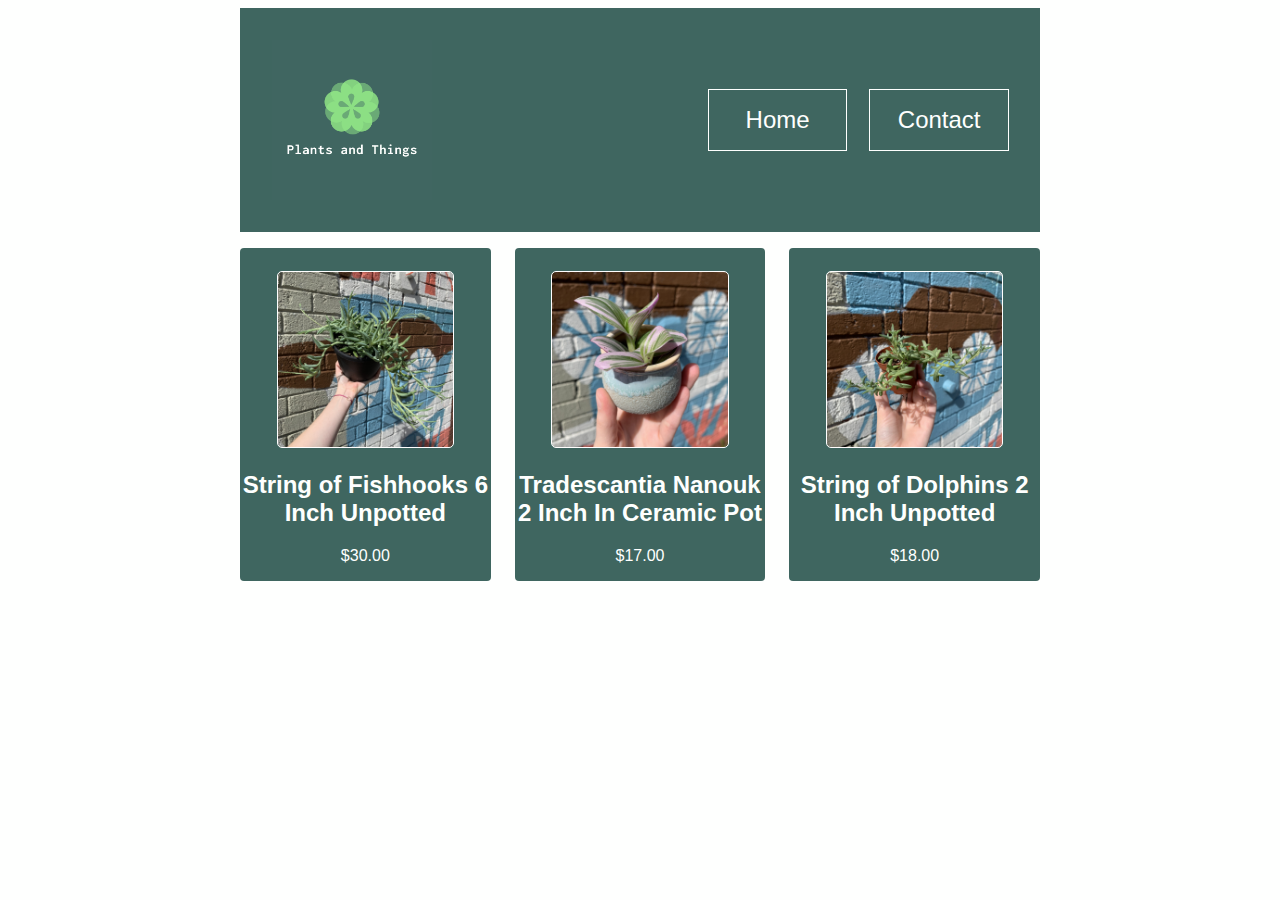
==== Submission/index.html @ ccc87f42 "Part A: Home Page" ====
<!DOCTYPE html>
<html lang="en">

<head>
  <meta charset="UTF-8" />
  <meta http-equiv="X-UA-Compatible" content="IE=edge" />
  <meta name="viewport" content="width=device-width, initial-scale=1.0" />
  <title>Home</title>
  <link rel="stylesheet" href="./style.css" />


</head>

<body>
  <div class="container">
    <div class="header">
      <img class="logo" src="./images/logo.png" />
      <a class="menu" href="/">Home</a>
      <a class="menu" href="/">Contact</a>
    </div>

    <div class="grid">
      <div class="card">
        <img class="product-img" src="./images/product-string-of-fishhooks.jpg" />
        <h2>String of Fishhooks 6 Inch Unpotted</h2>
        <p>$30.00</p>
      </div>

      <div class="card">
        <img class="product-img" src="./images/product-tradescantia.jpg" />
        <h2>Tradescantia Nanouk 2 Inch In Ceramic Pot</h2>
        <p>$17.00</p>
      </div>

      <div class="card">
        <img class="product-img" src="./images/product-string-of-dolphins.jpg" />
        <h2>String of Dolphins 2 Inch Unpotted</h2>
        <p>$18.00</p>
      </div>
    </div>
  </div>
</body>

</html>
---- Submission/style.css ----
.container {
  max-width: 50rem;
  margin: 0 auto;
}

.header {
}

.logo {
  max-width: 10rem;
  margin: auto;
}

.menu-container {
  margin: auto;
}

.menu {
  text-align: center;
  display: block;
  font-size: 1.5rem;
  padding: 1rem;
  height: fit-content;
  outline: 1px solid #3f6660;
  color: #3f6660;
  text-decoration: none;
  width: fit-content;
  margin: 1rem auto;
}

.menu:hover {
  background-color: rgba(255, 255, 255, 0.15);
}

.product-img {
  width: 70%;
  outline: 1px solid white;
  border-radius: 4px;
  margin-top: 1.5rem;
}

body {
  text-align: center;
  font-size: 1rem;
  font-family: "Franklin Gothic Medium", "Arial Narrow", Arial, sans-serif;
  color: #3f6660;
  background-color: #fefffe;
}

.grid {
  display: grid;
  grid-template-columns: auto;
  grid-gap: 1.5rem;
  margin: auto;
}

.card {
  background-color: #3f6660;
  color: #fefffe;
  border-radius: 4px;
}

@media screen and (min-width: 30rem) {
  .grid {
    grid-template-columns: 1fr 1fr;
  }
  .menu {
    color: #fefffe;
    display: inline;
    outline-color: #fefffe;
    margin: 0;
    width: auto;
  }
  .header {
    display: grid;
    background-color: #3f6660;
    margin-bottom: 1rem;
    padding: 2rem;
    grid-template-columns: 6fr 2fr 2fr;
    grid-gap: 1.5rem;
    align-items: center;
  }
  .logo {
    margin: 0;
  }
}

@media screen and (min-width: 64rem) {
  .grid {
    grid-template-columns: 1fr 1fr 1fr;
  }
}
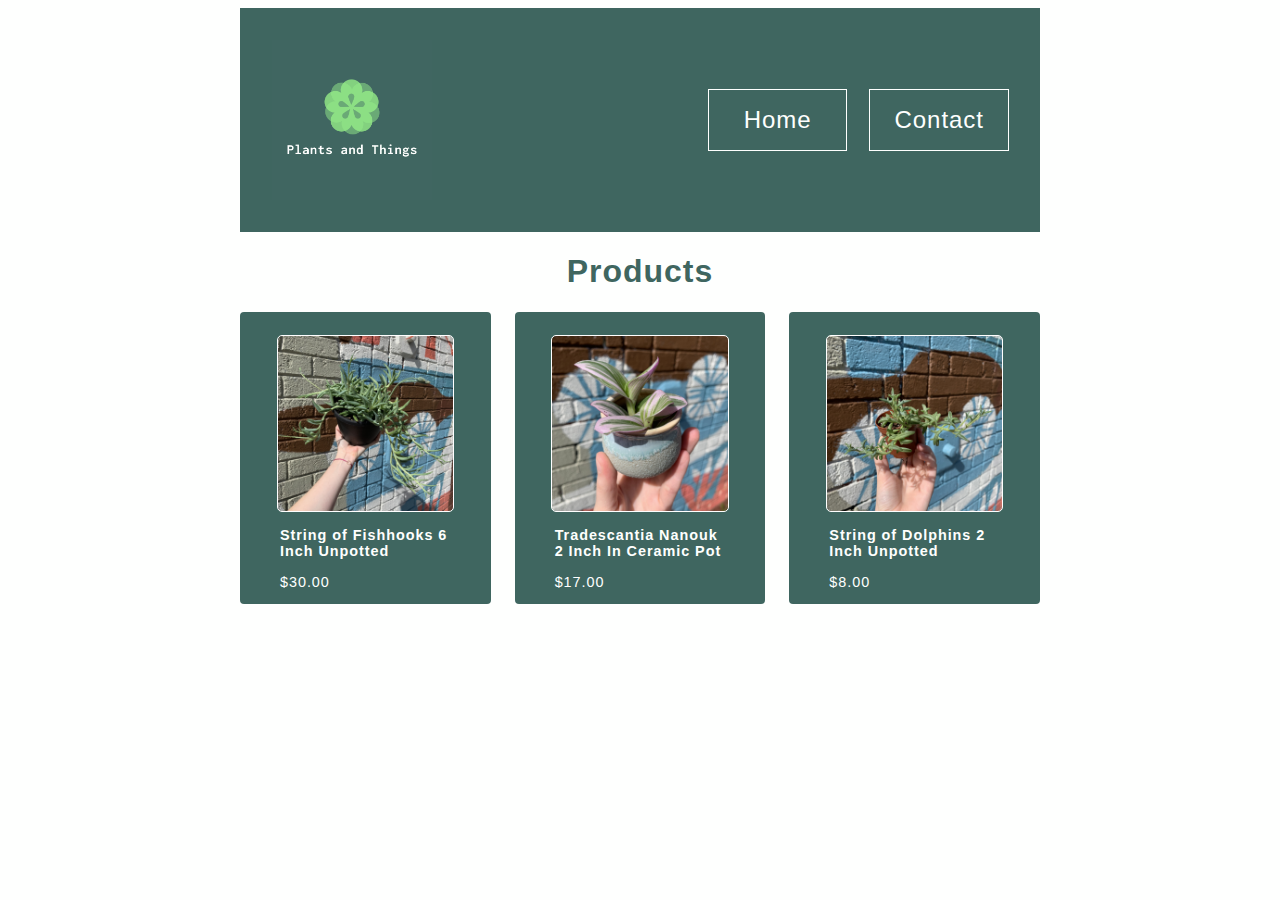
==== commit 90277799: "Part B - Updating accessibility" ====
--- a/Submission/index.html
+++ b/Submission/index.html
@@ -7,6 +7,8 @@
   <meta name="viewport" content="width=device-width, initial-scale=1.0" />
   <title>Home</title>
   <link rel="stylesheet" href="./style.css" />
+  <meta name="description"
+    content="Plants and Things online shop. Category: Plants, Types of plants: String of Fishhooks 6 Inch Unpotted, Tradescantia Nanouk 2 Inch In Ceramic Pot, String of Dolphins 2 Inch Unpotted.">
 
 
 </head>
@@ -14,28 +16,35 @@
 <body>
   <div class="container">
     <div class="header">
-      <img class="logo" src="./images/logo.png" />
+      <img class="logo" src="./images/logo.png" alt="Flower art with text:Plants and things logo" />
       <a class="menu" href="/">Home</a>
       <a class="menu" href="/">Contact</a>
     </div>
+    <div>
+      <h1>Products
 
+      </h1>
+    </div>
     <div class="grid">
       <div class="card">
-        <img class="product-img" src="./images/product-string-of-fishhooks.jpg" />
+        <img class="product-img" src="./images/product-string-of-fishhooks.jpg"
+          alt="Long dangling branches of light green trailing succulent with banana-like pods. Its fleshy succulent leaves grow down long, vining stems. The string of fishhooks plant is growing in a plastic pot, held by a womens hand in front of brick a wall" />
         <h2>String of Fishhooks 6 Inch Unpotted</h2>
         <p>$30.00</p>
       </div>
 
       <div class="card">
-        <img class="product-img" src="./images/product-tradescantia.jpg" />
+        <img class="product-img" src="./images/product-tradescantia.jpg"
+          alt="small green and pink Tradescantia plant in ceramic pot, held by a womens hand in front of brick a wall" />
         <h2>Tradescantia Nanouk 2 Inch In Ceramic Pot</h2>
         <p>$17.00</p>
       </div>
 
       <div class="card">
-        <img class="product-img" src="./images/product-string-of-dolphins.jpg" />
+        <img class="product-img" src="./images/product-string-of-dolphins.jpg"
+          alt="Trailing succulent that looks like a pod of leaping dolphins. Dolphin-shaped leaves and long hanging tendrils growing out of a plastic pot held by a womens hand in front of brick a wall" />
         <h2>String of Dolphins 2 Inch Unpotted</h2>
-        <p>$18.00</p>
+        <p>$8.00</p>
       </div>
     </div>
   </div>
--- a/Submission/style.css
+++ b/Submission/style.css
@@ -8,6 +8,7 @@
 
 .logo {
   max-width: 10rem;
+  width: 100%;
   margin: auto;
 }
 
@@ -42,9 +43,17 @@
 body {
   text-align: center;
   font-size: 1rem;
+  font-display: optional;
   font-family: "Franklin Gothic Medium", "Arial Narrow", Arial, sans-serif;
   color: #3f6660;
   background-color: #fefffe;
+}
+
+p,
+a,
+h1,
+h2 {
+  letter-spacing: 0.06rem;
 }
 
 .grid {
@@ -58,6 +67,14 @@
   background-color: #3f6660;
   color: #fefffe;
   border-radius: 4px;
+}
+
+.card > h2,
+.card > p {
+  text-align: left;
+  margin-left: 2.5rem;
+  font-size: 0.9rem;
+  margin-right: 2.5rem;
 }
 
 @media screen and (min-width: 30rem) {
@@ -85,7 +102,7 @@
   }
 }
 
-@media screen and (min-width: 64rem) {
+@media screen and (min-width: 40rem) {
   .grid {
     grid-template-columns: 1fr 1fr 1fr;
   }
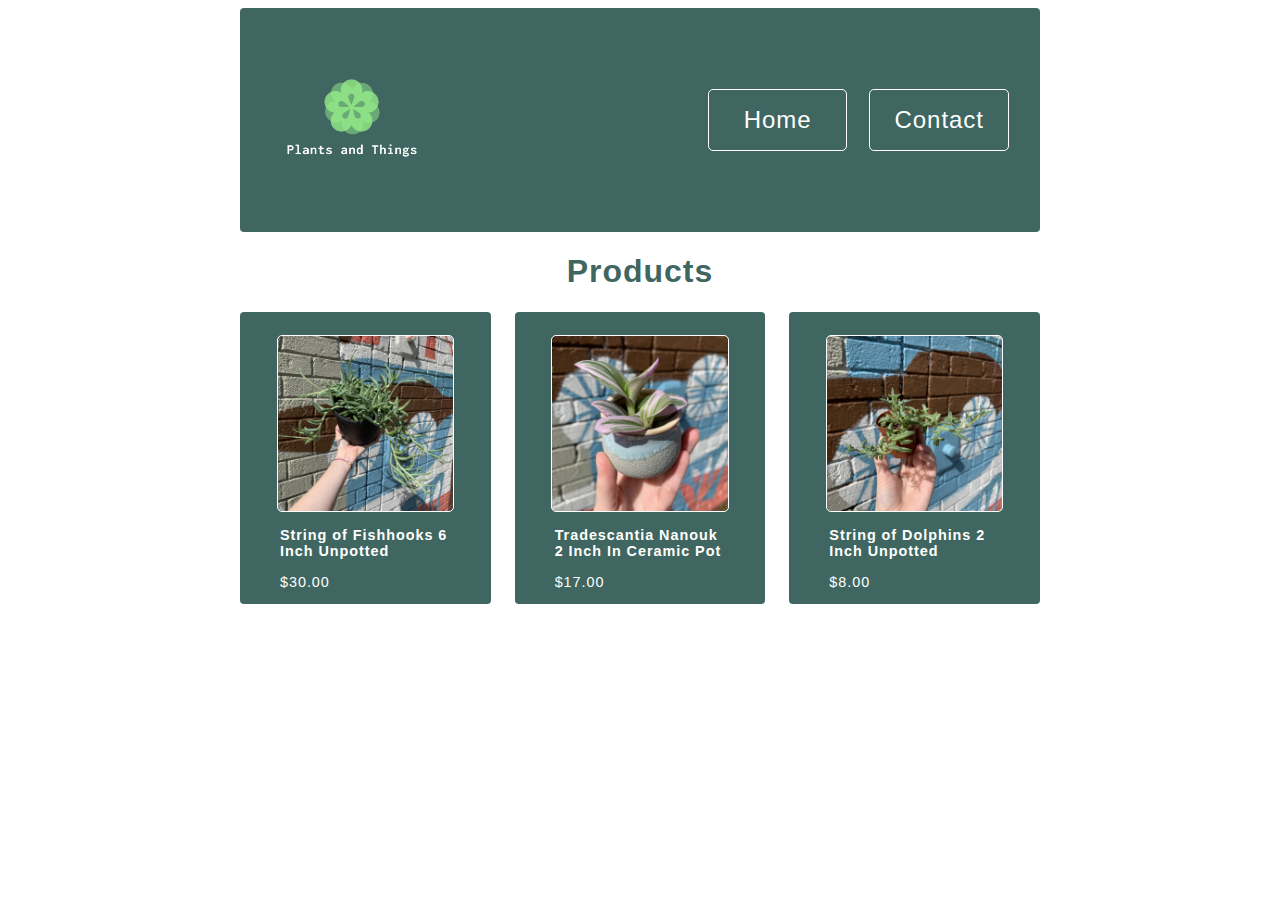
==== commit 32fa571d: "Part C: Added Links to product and added CSS" ====
--- a/Submission/index.html
+++ b/Submission/index.html
@@ -17,8 +17,8 @@
   <div class="container">
     <div class="header">
       <img class="logo" src="./images/logo.png" alt="Flower art with text:Plants and things logo" />
-      <a class="menu" href="/">Home</a>
-      <a class="menu" href="/">Contact</a>
+      <a href="./index.html" class="menu" href="/">Home</a>
+      <a href="./contact.html" class="menu" href="/">Contact</a>
     </div>
     <div>
       <h1>Products
@@ -26,27 +26,27 @@
       </h1>
     </div>
     <div class="grid">
-      <div class="card">
+      <a href="./product1.html" class="card">
         <img class="product-img" src="./images/product-string-of-fishhooks.jpg"
           alt="Long dangling branches of light green trailing succulent with banana-like pods. Its fleshy succulent leaves grow down long, vining stems. The string of fishhooks plant is growing in a plastic pot, held by a womens hand in front of brick a wall" />
         <h2>String of Fishhooks 6 Inch Unpotted</h2>
         <p>$30.00</p>
-      </div>
+      </a>
 
-      <div class="card">
+      <a href="./product2.html" class="card">
         <img class="product-img" src="./images/product-tradescantia.jpg"
           alt="small green and pink Tradescantia plant in ceramic pot, held by a womens hand in front of brick a wall" />
         <h2>Tradescantia Nanouk 2 Inch In Ceramic Pot</h2>
         <p>$17.00</p>
-      </div>
+      </a>
 
-      <div class="card">
+      <a href="./product3.html" class="card">
         <img class="product-img" src="./images/product-string-of-dolphins.jpg"
           alt="Trailing succulent that looks like a pod of leaping dolphins. Dolphin-shaped leaves and long hanging tendrils growing out of a plastic pot held by a womens hand in front of brick a wall" />
         <h2>String of Dolphins 2 Inch Unpotted</h2>
         <p>$8.00</p>
-      </div>
     </div>
+  </div>
   </div>
 </body>
 
--- a/Submission/style.css
+++ b/Submission/style.css
@@ -4,6 +4,7 @@
 }
 
 .header {
+  border-radius: 4px;
 }
 
 .logo {
@@ -21,6 +22,7 @@
   display: block;
   font-size: 1.5rem;
   padding: 1rem;
+  border-radius: 4px;
   height: fit-content;
   outline: 1px solid #3f6660;
   color: #3f6660;
@@ -67,6 +69,7 @@
   background-color: #3f6660;
   color: #fefffe;
   border-radius: 4px;
+  text-decoration: none;
 }
 
 .card > h2,
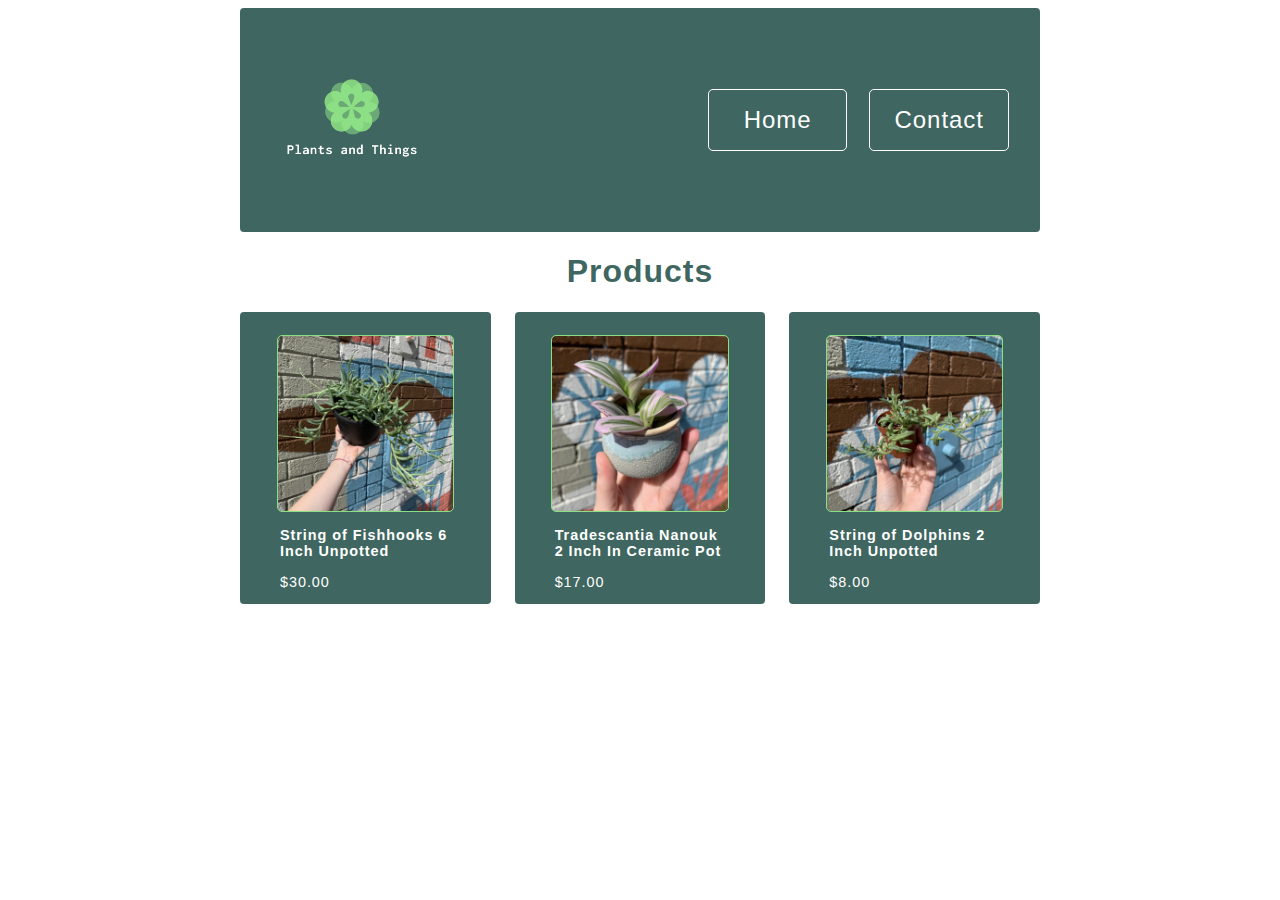
==== commit 2ab16c28: "Part C: Added elevation and hover for buttons" ====
--- a/Submission/index.html
+++ b/Submission/index.html
@@ -26,21 +26,21 @@
       </h1>
     </div>
     <div class="grid">
-      <a href="./product1.html" class="card">
+      <a href="./product1.html" class="card elevation">
         <img class="product-img" src="./images/product-string-of-fishhooks.jpg"
           alt="Long dangling branches of light green trailing succulent with banana-like pods. Its fleshy succulent leaves grow down long, vining stems. The string of fishhooks plant is growing in a plastic pot, held by a womens hand in front of brick a wall" />
         <h2>String of Fishhooks 6 Inch Unpotted</h2>
         <p>$30.00</p>
       </a>
 
-      <a href="./product2.html" class="card">
+      <a href="./product2.html" class="card elevation">
         <img class="product-img" src="./images/product-tradescantia.jpg"
           alt="small green and pink Tradescantia plant in ceramic pot, held by a womens hand in front of brick a wall" />
         <h2>Tradescantia Nanouk 2 Inch In Ceramic Pot</h2>
         <p>$17.00</p>
       </a>
 
-      <a href="./product3.html" class="card">
+      <a href="./product3.html" class="card elevation">
         <img class="product-img" src="./images/product-string-of-dolphins.jpg"
           alt="Trailing succulent that looks like a pod of leaping dolphins. Dolphin-shaped leaves and long hanging tendrils growing out of a plastic pot held by a womens hand in front of brick a wall" />
         <h2>String of Dolphins 2 Inch Unpotted</h2>
--- a/Submission/style.css
+++ b/Submission/style.css
@@ -32,12 +32,12 @@
 }
 
 .menu:hover {
-  background-color: rgba(255, 255, 255, 0.15);
+  background-color: rgba(139, 223, 131, 0.362);
 }
 
 .product-img {
   width: 70%;
-  outline: 1px solid white;
+  outline: 1px solid #8bdf83;
   border-radius: 4px;
   margin-top: 1.5rem;
 }
@@ -70,6 +70,11 @@
   color: #fefffe;
   border-radius: 4px;
   text-decoration: none;
+}
+
+.elevation:hover {
+  box-shadow: rgb(0 0 0 / 20%) 0px 3px 3px -2px,
+    rgb(0 0 0 / 14%) 0px 3px 4px 0px, rgb(0 0 0 / 12%) 0px 1px 8px 0px;
 }
 
 .card > h2,
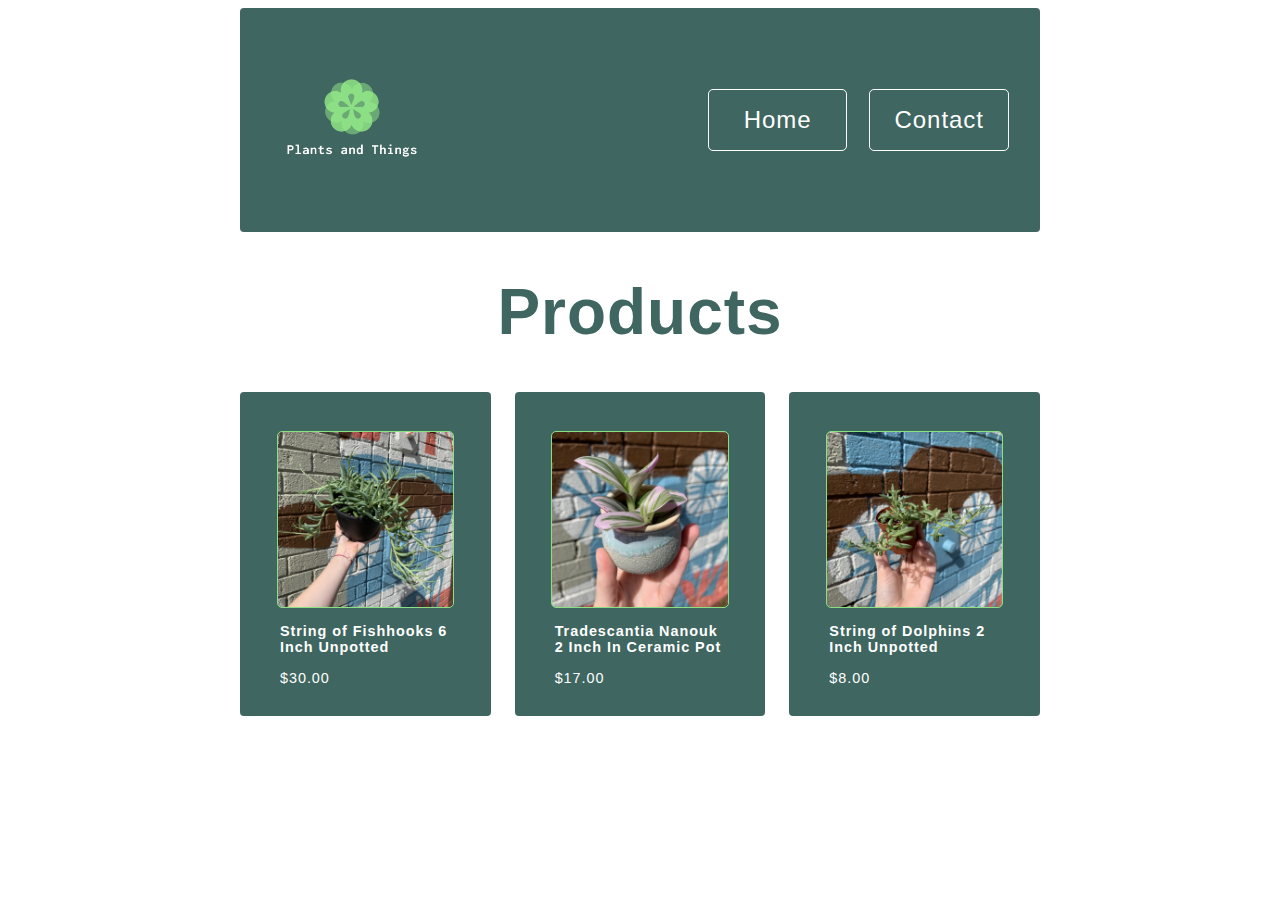
==== commit 47d6e454: "Part C: Add form & update CSS sheet & buttons" ====
--- a/Submission/index.html
+++ b/Submission/index.html
@@ -20,10 +20,8 @@
       <a href="./index.html" class="menu" href="/">Home</a>
       <a href="./contact.html" class="menu" href="/">Contact</a>
     </div>
-    <div>
-      <h1>Products
-
-      </h1>
+    <div class="title">
+      <h1 class="title">Products</h1>
     </div>
     <div class="grid">
       <a href="./product1.html" class="card elevation">
--- a/Submission/style.css
+++ b/Submission/style.css
@@ -115,3 +115,127 @@
     grid-template-columns: 1fr 1fr 1fr;
   }
 }
+.featureimg {
+  max-width: 100%;
+  outline: 1px solid white;
+  border-radius: 4px;
+  margin-top: 1.5rem;
+}
+
+.card {
+  background-color: #3f6660;
+  color: #fefffe;
+  border-radius: 4px;
+  padding-block: 1rem;
+}
+
+.button {
+  background-color: #3f6660;
+  color: #fefffe;
+  border-radius: 4px;
+  padding: 1rem 0;
+  display: inline-block;
+  margin-top: 1rem;
+  width: 100%;
+  text-align: center;
+  text-decoration: none;
+}
+
+.grids {
+  display: grid;
+  grid-template-columns: auto;
+  grid-gap: 1.5rem;
+  text-align: left;
+}
+
+@media screen and (min-width: 30rem) {
+  .grids {
+    grid-template-columns: 1fr 1fr;
+  }
+  .menu {
+    color: #fefffe;
+    display: inline;
+    outline-color: #fefffe;
+    margin: 0;
+    width: auto;
+  }
+  .header {
+    display: grid;
+    background-color: #3f6660;
+    margin-bottom: 1rem;
+    padding: 2rem;
+    grid-template-columns: 6fr 2fr 2fr;
+    grid-gap: 1.5rem;
+    align-items: center;
+  }
+  .logo {
+    margin: 0;
+  }
+  .buynow {
+    padding: 1rem;
+    width: auto;
+    padding-left: 4rem;
+    padding-right: 4rem;
+  }
+}
+
+@media screen and (min-width: 60rem) {
+  .grids {
+    grid-template-columns: 1fr 3fr;
+  }
+}
+
+.title {
+  font-size: 4rem;
+}
+
+.form-label {
+  font-size: 1.5rem;
+  margin-bottom: 1rem;
+  display: block;
+  text-align: left;
+}
+
+.contactus {
+  background: #f4e285;
+  border: none;
+  padding: 1.5rem 2rem;
+  margin: auto;
+  font-size: 1rem;
+  border-radius: 0.5rem;
+  transition: background-color 150ms;
+  cursor: pointer;
+}
+
+.form-control {
+  border-radius: 0.5rem;
+  border: 2px solid #999;
+  padding: 0.5rem;
+  font-size: 1rem;
+  margin-bottom: 2rem;
+  display: block;
+  width: 94%;
+}
+
+.message {
+  height: 6rem;
+  margin-bottom: 1rem;
+}
+
+.contactgrid {
+  text-align: left;
+  display: grid;
+  grid-gap: 2rem;
+}
+
+@media screen and (min-width: 30rem) {
+  .contactgrid {
+    grid-template-columns: 3fr 2fr;
+  }
+}
+
+@media screen and (min-width: 60rem) {
+  .contactgrid {
+    grid-template-columns: 3fr 1fr;
+  }
+}
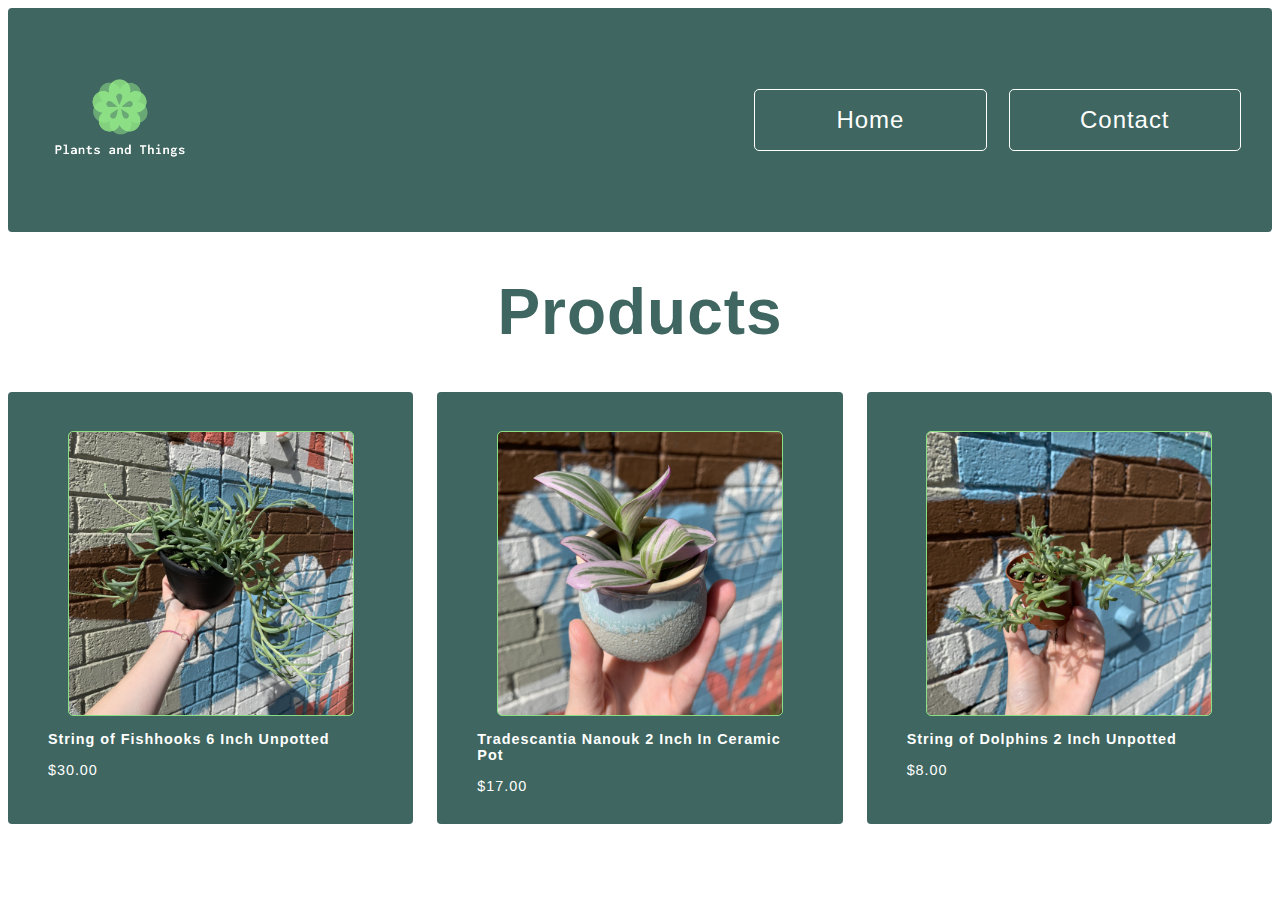
==== commit ff1235f4: "Part D: Formatted with prettier" ====
--- a/Submission/index.html
+++ b/Submission/index.html
@@ -1,51 +1,62 @@
 <!DOCTYPE html>
 <html lang="en">
+  <head>
+    <meta charset="UTF-8" />
+    <meta http-equiv="X-UA-Compatible" content="IE=edge" />
+    <meta name="viewport" content="width=device-width, initial-scale=1.0" />
+    <title>Home</title>
+    <link rel="stylesheet" href="./style.css" />
+    <meta
+      name="description"
+      content="Plants and Things online shop. Category: Plants, Types of plants: String of Fishhooks 6 Inch Unpotted, Tradescantia Nanouk 2 Inch In Ceramic Pot, String of Dolphins 2 Inch Unpotted."
+    />
+  </head>
 
-<head>
-  <meta charset="UTF-8" />
-  <meta http-equiv="X-UA-Compatible" content="IE=edge" />
-  <meta name="viewport" content="width=device-width, initial-scale=1.0" />
-  <title>Home</title>
-  <link rel="stylesheet" href="./style.css" />
-  <meta name="description"
-    content="Plants and Things online shop. Category: Plants, Types of plants: String of Fishhooks 6 Inch Unpotted, Tradescantia Nanouk 2 Inch In Ceramic Pot, String of Dolphins 2 Inch Unpotted.">
+  <body>
+    <div class="container">
+      <div class="header">
+        <img
+          class="logo"
+          src="./images/logo.png"
+          alt="Flower art with text:Plants and things logo"
+        />
+        <a href="./index.html" class="menu">Home</a>
+        <a href="./contact.html" class="menu">Contact</a>
+      </div>
+      <div class="title">
+        <h1 class="title">Products</h1>
+      </div>
+      <div class="grid">
+        <a href="./product1.html" class="card elevation">
+          <img
+            class="product-img"
+            src="./images/product-string-of-fishhooks.jpg"
+            alt="Long dangling branches of light green trailing succulent with banana-like pods. Its fleshy succulent leaves grow down long, vining stems. The string of fishhooks plant is growing in a plastic pot, held by a womens hand in front of brick a wall"
+          />
+          <h2>String of Fishhooks 6 Inch Unpotted</h2>
+          <p>$30.00</p>
+        </a>
 
+        <a href="./product2.html" class="card elevation">
+          <img
+            class="product-img"
+            src="./images/product-tradescantia.jpg"
+            alt="small green and pink Tradescantia plant in ceramic pot, held by a womens hand in front of brick a wall"
+          />
+          <h2>Tradescantia Nanouk 2 Inch In Ceramic Pot</h2>
+          <p>$17.00</p>
+        </a>
 
-</head>
-
-<body>
-  <div class="container">
-    <div class="header">
-      <img class="logo" src="./images/logo.png" alt="Flower art with text:Plants and things logo" />
-      <a href="./index.html" class="menu" href="/">Home</a>
-      <a href="./contact.html" class="menu" href="/">Contact</a>
+        <a href="./product3.html" class="card elevation">
+          <img
+            class="product-img"
+            src="./images/product-string-of-dolphins.jpg"
+            alt="Trailing succulent that looks like a pod of leaping dolphins. Dolphin-shaped leaves and long hanging tendrils growing out of a plastic pot held by a womens hand in front of brick a wall"
+          />
+          <h2>String of Dolphins 2 Inch Unpotted</h2>
+          <p>$8.00</p>
+        </a>
+      </div>
     </div>
-    <div class="title">
-      <h1 class="title">Products</h1>
-    </div>
-    <div class="grid">
-      <a href="./product1.html" class="card elevation">
-        <img class="product-img" src="./images/product-string-of-fishhooks.jpg"
-          alt="Long dangling branches of light green trailing succulent with banana-like pods. Its fleshy succulent leaves grow down long, vining stems. The string of fishhooks plant is growing in a plastic pot, held by a womens hand in front of brick a wall" />
-        <h2>String of Fishhooks 6 Inch Unpotted</h2>
-        <p>$30.00</p>
-      </a>
-
-      <a href="./product2.html" class="card elevation">
-        <img class="product-img" src="./images/product-tradescantia.jpg"
-          alt="small green and pink Tradescantia plant in ceramic pot, held by a womens hand in front of brick a wall" />
-        <h2>Tradescantia Nanouk 2 Inch In Ceramic Pot</h2>
-        <p>$17.00</p>
-      </a>
-
-      <a href="./product3.html" class="card elevation">
-        <img class="product-img" src="./images/product-string-of-dolphins.jpg"
-          alt="Trailing succulent that looks like a pod of leaping dolphins. Dolphin-shaped leaves and long hanging tendrils growing out of a plastic pot held by a womens hand in front of brick a wall" />
-        <h2>String of Dolphins 2 Inch Unpotted</h2>
-        <p>$8.00</p>
-    </div>
-  </div>
-  </div>
-</body>
-
-</html>+  </body>
+</html>
--- a/Submission/style.css
+++ b/Submission/style.css
@@ -1,5 +1,5 @@
 .container {
-  max-width: 50rem;
+  max-width: 100rem;
   margin: 0 auto;
 }
 
@@ -70,6 +70,7 @@
   color: #fefffe;
   border-radius: 4px;
   text-decoration: none;
+  padding-block: 1rem;
 }
 
 .elevation:hover {
@@ -122,13 +123,6 @@
   margin-top: 1.5rem;
 }
 
-.card {
-  background-color: #3f6660;
-  color: #fefffe;
-  border-radius: 4px;
-  padding-block: 1rem;
-}
-
 .button {
   background-color: #3f6660;
   color: #fefffe;
@@ -139,6 +133,7 @@
   width: 100%;
   text-align: center;
   text-decoration: none;
+  border: none;
 }
 
 .grids {
@@ -212,6 +207,8 @@
   border: 2px solid #999;
   padding: 0.5rem;
   font-size: 1rem;
+  font-family: "Franklin Gothic Medium", "Arial Narrow", Arial, sans-serif;
+  letter-spacing: 0.08rem;
   margin-bottom: 2rem;
   display: block;
   width: 94%;
@@ -228,6 +225,10 @@
   grid-gap: 2rem;
 }
 
+.contactgrid .button {
+  width: 100%;
+}
+
 @media screen and (min-width: 30rem) {
   .contactgrid {
     grid-template-columns: 3fr 2fr;
@@ -238,4 +239,7 @@
   .contactgrid {
     grid-template-columns: 3fr 1fr;
   }
-}
+  .contactgrid .button {
+    width: 96%;
+  }
+}
